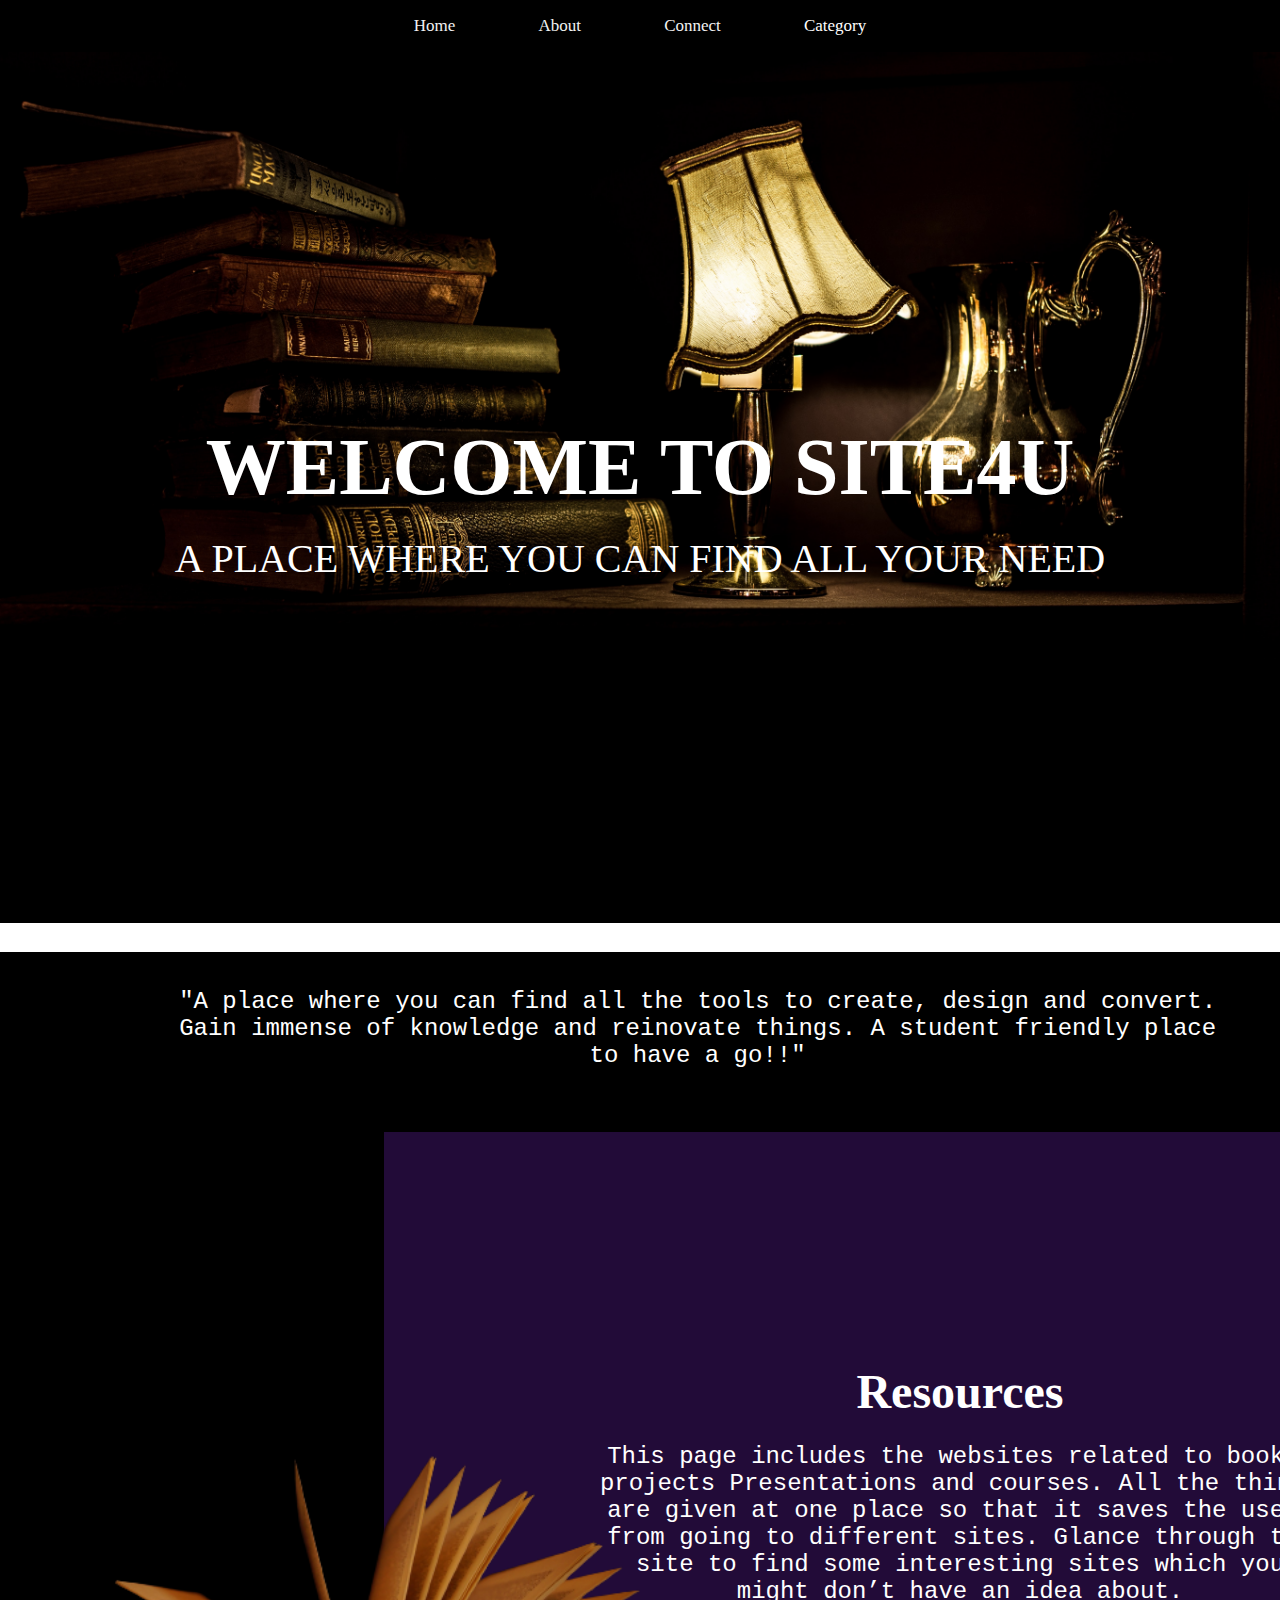
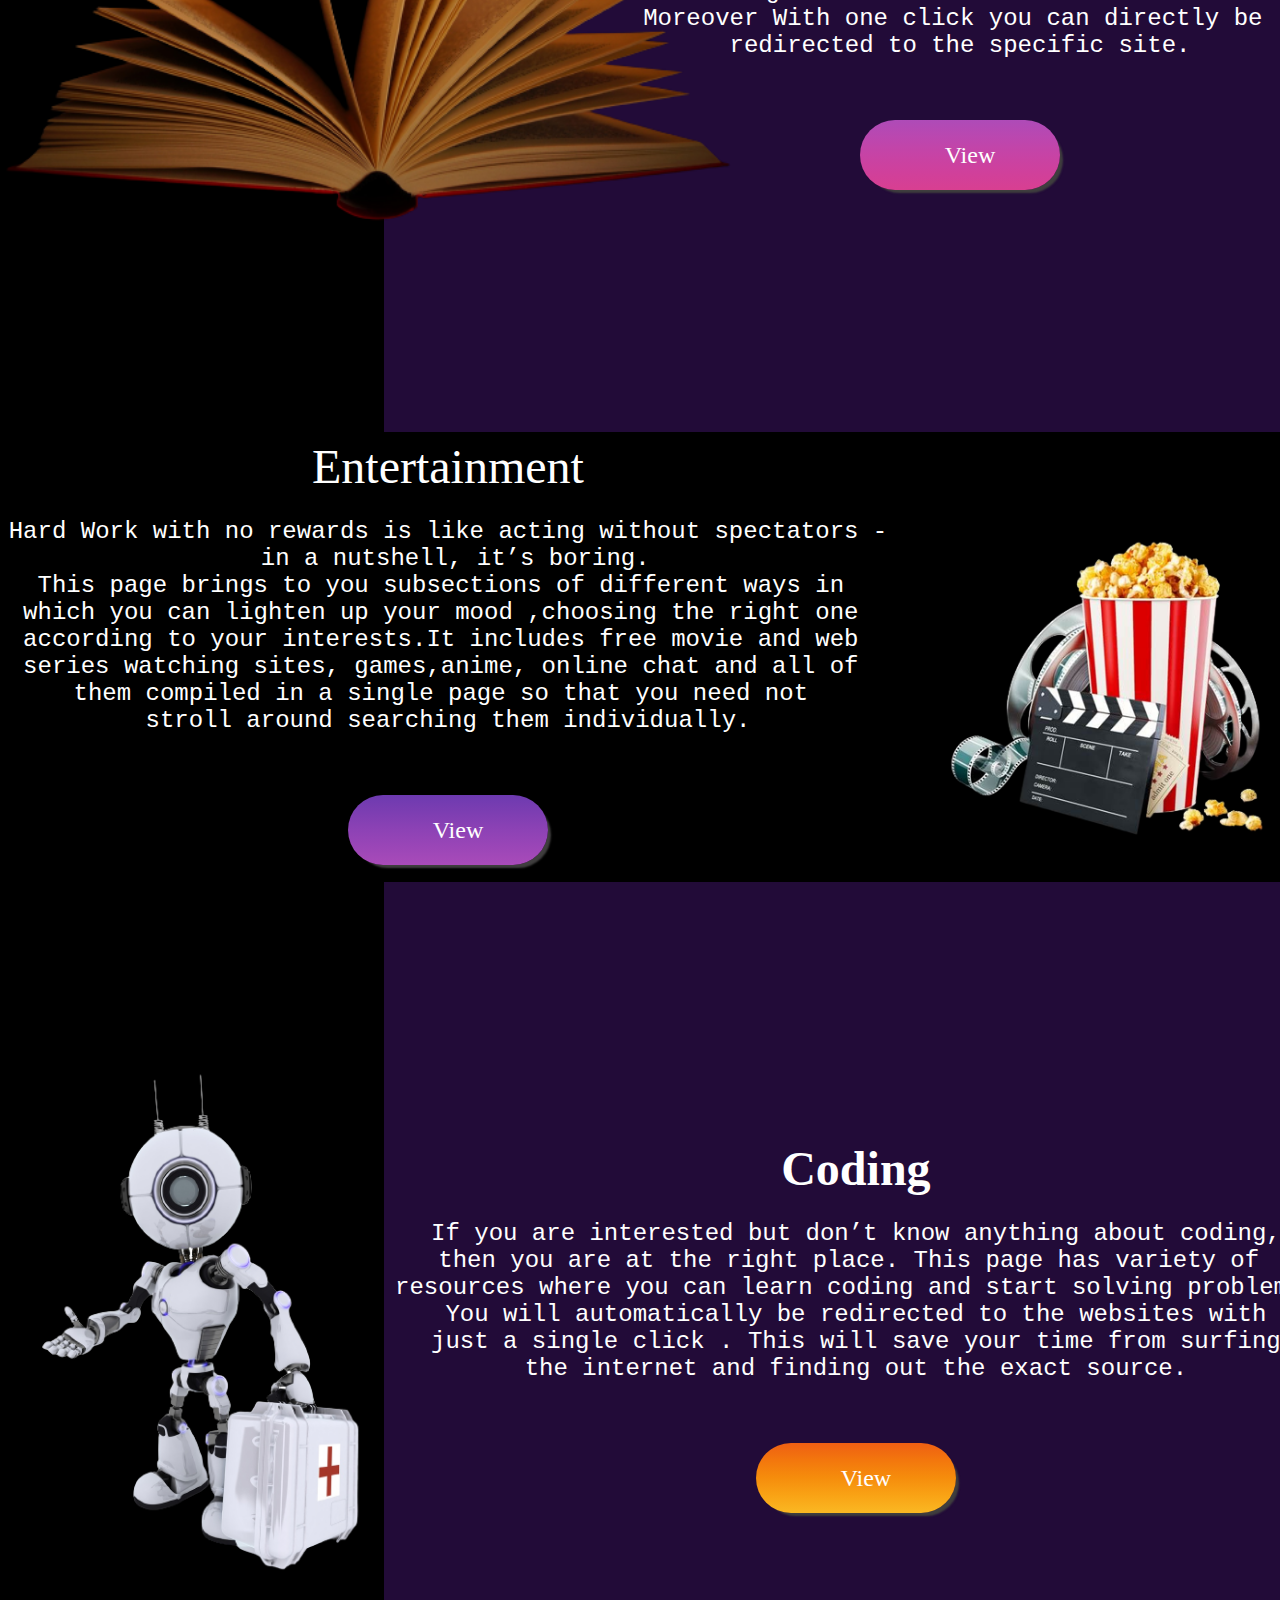
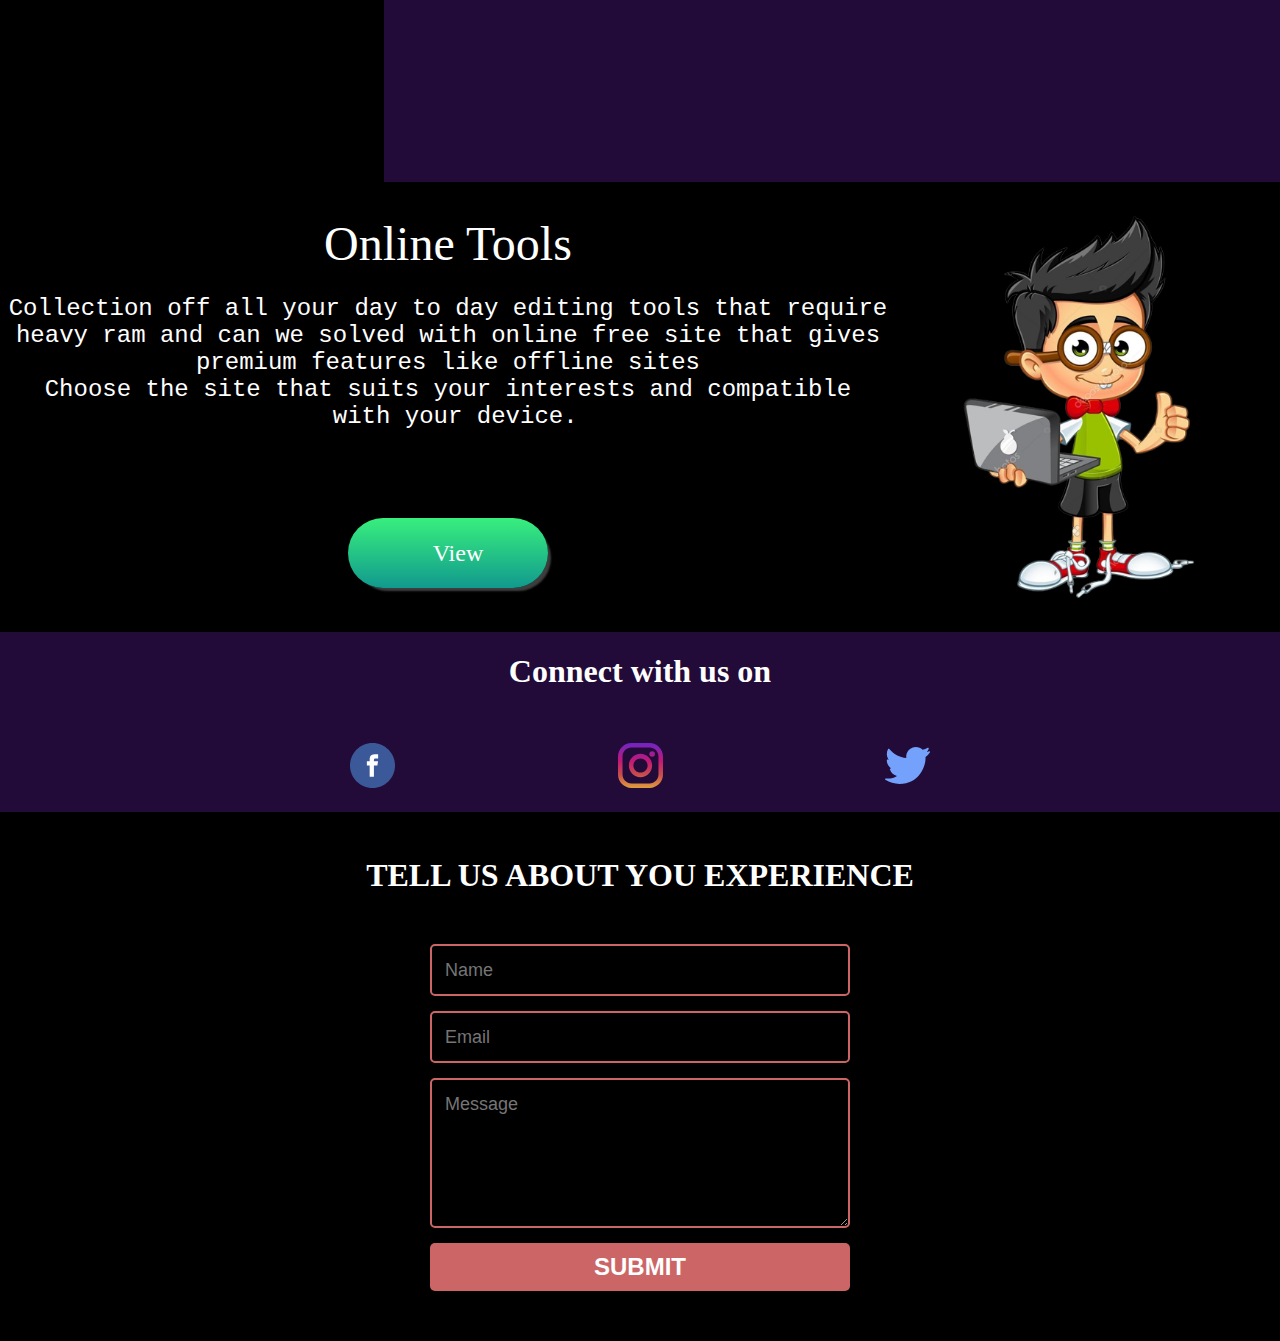
==== index.html @ 0eba8279 "Update index.html" ====
<!DOCTYPE html>
<html lang="en">
  <head>
    <meta charset="UTF-8" />
    <meta http-equiv="X-UA-Compatible" content="IE=edge" />
    <meta name="viewport" content="width=device-width, initial-scale=1.0" />
    <title>Site4you</title>
    <link rel="stylesheet" href="./style/style.css" />
  </head>
  <body>
    <!-- Navigation -->
    <div class="topnav navCen" id="myTopnav">
      <a class="elem"  href="#home" class="active">Home</a>
      <a class="elem" href="#id">About</a>
      <a class="elem" href="#connect">Connect</a>
      <div class=" elem dropdown">
        <button class=" dropbtn">Category
          <i class="fa fa-caret-down"></i>
        </button>
        <div class="dropdown-content">
          <a href="./Vidushi/educational.html">Resources</a>
          <a href="./Udita/Image/entertainment.html">Entertainment</a>
          <a href="./Shiva/code.html">Coding</a>
          <a href="./Akshay/onlineTool.html">Online Tools</a>
        </div>
      </div> 
    </div>
    <div class="main">
      <div id="home" class="landing">
        <div class="headline">WELCOME TO SITE4U</div>
        <div class="title">A PLACE WHERE YOU CAN FIND ALL YOUR NEED</div>
      </div>
    </div>
    <div class="content">
      <div class="black">
          <div id='id'class="about">
    <pre>
        "A place where you can find all the tools to create, design and convert.
        Gain immense of knowledge and reinovate things. A student friendly place
        to have a go!!"
    </pre>
          </div>
      </div>
    
      <!-- gorup 1 -->
        <div class="mix book">
        <div class="lImage">
          <img src="./style/Image/book.png" alt="" class="book" />
        </div>
        <div class="rDescription">
          <span class="header">Resources </span>
          <span class="desc">
            <pre>
This page includes the websites related to books,
projects Presentations and courses. All the things
are given at one place so that it saves the user 
from going to different sites. Glance through the
site to find some interesting sites which you
might don’t have an idea about.
Moreover With one click you can directly be 
redirected to the specific site.
        </pre>
          </span>
        <a href="./Vidushi/educational.html">  <div class="gradient-btn btn-6"><span>View</span></div></a>
        </div>
    </div>
    <div class="black">
        <div class="leftAbout ">
          <div class="lDescription">
            <span class="header">Entertainment</span>
            <span class="desc movleft">
            <pre>
Hard Work with no rewards is like acting without spectators -
 in a nutshell, it’s boring.
This page brings to you subsections of different ways in 
which you can lighten up your mood ,choosing the right one 
according to your interests.It includes free movie and web 
series watching sites, games,anime, online chat and all of 
them compiled in a single page so that you need not 
stroll around searching them individually.
            </pre>
            </span>
          <a href="./Udita/Image/entertainment.html"> <div class="gradient-btn btn-7"><span>View</span></div>  </a>  
          </div>
          <div class="rImage">
            <img src="./style/Image/popcorn.png" alt="" srcset="" />
          </div>
        </div>
    </div>
    <!-- group-end -->
          <!-- gorup 1 -->
          <div class="mix book">
            <div class="lImage ro">
              <img src="./style/Image/robot.png" alt="" class="book" />
            </div>
            <div class="rDescription">
              <span class="header">Coding </span>
              <span class="desc">
                <pre>
If you are interested but don’t know anything about coding,
then you are at the right place. This page has variety of 
resources where you can learn coding and start solving problems.
You will automatically be redirected to the websites with
just a single click . This will save your time from surfing
the internet and finding out the exact source.
            </pre>
              </span>
             <a href="./Shiva/code.html"> <div class="gradient-btn btn-2"><span>View</span></div></a>
            </div>
        </div>
        <div class="black">
            <div class="leftAbout ">
              <div class="lDescription">
                <span class="header">Online Tools</span>
                <span class="desc movleft">
                <pre>
Collection off all your day to day editing tools that require
heavy ram and can we solved with online free site that gives
premium features like offline sites
Choose the site that suits your interests and compatible
 with your device.
                    
                </pre>
                </span>
                <a href="./Akshay/onlineTool.html"><div class="gradient-btn btn-11"><span>View</span></div>
           </a>     </div>
              <div class="rImage">
                <img src="./style/Image/geek.png" alt="" srcset="" />
              </div>
            </div>
        </div>
        <div class="connect">
          <div class="heads" id="connect"><strong>Connect with us on</strong></div>
          <div class="icons">
              <div><img src="./style/Image/facebook-svgrepo-com.svg" alt="" class="itm"></div>
              <div><img src="./style/Image/instagram-svgrepo-com.svg" alt="" class="itm"></div>
              <div><img src="./style/Image/twitter-svgrepo-com.svg" alt="" class="itm"></div>
             
          </div>
        <!-- group-end -->
      </div>
      
      </div>
    <div class="footer">
        <div class="heads"> <strong> TELL US ABOUT YOU EXPERIENCE</strong></div>
        <div class="form">
            <form id="fcf-form-id" class="fcf-form-class" method="post" action="forming.php">
                <input name="name" type="text" class="feedback-input" placeholder="Name" />   
                <input name="email" type="text" class="feedback-input" placeholder="Email" />
                <textarea name="text" class="feedback-input" placeholder="Message"></textarea>
                <input type="submit" value="SUBMIT"/>
              </form>
        </div>
    </div>
    <div class="js">
      <script>
        function myFunction() {
          var x = document.getElementById("myTopnav");
          if (x.className === "topnav") {
            x.className += " responsive";
          } else {
            x.className = "topnav";
          }
        }
        document.querySelectorAll('a[href^="#"]').forEach((anchor) => {
          anchor.addEventListener("click", function (e) {
            e.preventDefault();

            document.querySelector(this.getAttribute("href")).scrollIntoView({
              behavior: "smooth",
            });
          });
        });
      </script>
    </div>
    <div class="remNavCen">
      <script>
        let matchMedia = window.matchMedia("(max-width:600px)");
        if (matchMedia.matches) {
          var element = document.getElementById("myTopnav");
          element.classList.remove("navCen");
        }
      </script>
    </div>
  </body>
</html>
---- style/style.css ----
body {
  color: white !important;
  margin: 0px;
}

.main {
  position: relative;
}

.main .landing {
  display: -webkit-box;
  display: -ms-flexbox;
  display: flex;
  -webkit-box-orient: vertical;
  -webkit-box-direction: normal;
      -ms-flex-direction: column;
          flex-direction: column;
  row-gap: 2.5vh;
  -webkit-box-pack: center;
      -ms-flex-pack: center;
          justify-content: center;
  -webkit-box-align: center;
      -ms-flex-align: center;
          align-items: center;
  height: 100vh;
  width: 100vw;
  background-image: url("./Image/main.jpg");
  background-attachment: fixed;
  background-position: center;
  background-repeat: no-repeat;
  background-size: cover;
}

.main .landing .headline {
  font-size: 5rem;
  font-weight: bolder;
}

.main .landing .title {
  font-size: 2.5rem;
}

.content {
  display: -webkit-box;
  display: -ms-flexbox;
  display: flex;
  -webkit-box-orient: vertical;
  -webkit-box-direction: normal;
      -ms-flex-direction: column;
          flex-direction: column;
  -webkit-box-pack: center;
      -ms-flex-pack: center;
          justify-content: center;
  -ms-flex-line-pack: center;
      align-content: center;
  text-align: center;
}

.content .black {
  background-color: black;
}

.content .black .about {
  display: -webkit-box;
  display: -ms-flexbox;
  display: flex;
  -webkit-box-orient: vertical;
  -webkit-box-direction: normal;
      -ms-flex-direction: column;
          flex-direction: column;
  -webkit-box-pack: center;
      -ms-flex-pack: center;
          justify-content: center;
  -ms-flex-line-pack: center;
      align-content: center;
  font-size: 1.5rem;
  height: 20vh;
}

.content .mix {
  background: -webkit-gradient(linear, left top, right top, from(#000000), color-stop(30%, #000000), color-stop(30%, #220b38), to(#220b38));
  background: linear-gradient(to right, #000000 0%, #000000 30%, #220b38 30%, #220b38 100%);
  height: 100vh;
  display: -webkit-box;
  display: -ms-flexbox;
  display: flex;
  display: flex;
  -webkit-box-pack: center;
      -ms-flex-pack: center;
          justify-content: center;
  -ms-flex-line-pack: center;
      align-content: center;
  -webkit-box-align: center;
      -ms-flex-align: center;
          align-items: center;
}

.content .mix .lImage {
  height: 60%;
  width: 50%;
}

.content .mix .lImage img {
  height: 100%;
}

.content .mix .lImage .ro {
  height: 100%;
}

.content .mix .rDescription .header {
  font-size: 3rem;
  font-weight: bolder;
}

.content .mix .rDescription .desc {
  font-size: 1.5rem;
}

.content .mix .rDescription .gradient-btn {
  font-size: 1.5rem;
}

.content .leftAbout {
  display: -webkit-box;
  display: -ms-flexbox;
  display: flex;
  -webkit-box-pack: center;
      -ms-flex-pack: center;
          justify-content: center;
  -ms-flex-line-pack: center;
      align-content: center;
  font-size: 1.5rem;
  height: 50vh;
  -webkit-box-align: center;
      -ms-flex-align: center;
          align-items: center;
}

.content .leftAbout .lDescription .header {
  font-size: 3rem;
}

.content .leftAbout .lDescription .desc {
  font-size: 1.5rem;
}

.content .leftAbout .rImage {
  height: 100%;
  width: 30%;
}

.content .leftAbout .rImage img {
  height: 100%;
}

.connect {
  color: white;
  background-color: #220b38;
  height: 20vh;
  width: 100vw;
  display: -webkit-box;
  display: -ms-flexbox;
  display: flex;
  -webkit-box-align: center;
      -ms-flex-align: center;
          align-items: center;
  -webkit-box-pack: center;
      -ms-flex-pack: center;
          justify-content: center;
  -webkit-box-orient: vertical;
  -webkit-box-direction: normal;
      -ms-flex-direction: column;
          flex-direction: column;
}

.connect .heads {
  height: 50%;
  font-size: 2rem;
}

.connect .icons {
  display: -webkit-box;
  display: -ms-flexbox;
  display: flex;
  -webkit-box-align: center;
      -ms-flex-align: center;
          align-items: center;
  -webkit-box-pack: space-evenly;
      -ms-flex-pack: space-evenly;
          justify-content: space-evenly;
  width: 80%;
}

.connect .icons .itm {
  height: 45px;
  width: 45px;
}

.footer {
  color: white;
  background-color: #000000;
  display: -webkit-box;
  display: -ms-flexbox;
  display: flex;
  -webkit-box-align: center;
      -ms-flex-align: center;
          align-items: center;
  -webkit-box-pack: center;
      -ms-flex-pack: center;
          justify-content: center;
  -webkit-box-orient: vertical;
  -webkit-box-direction: normal;
      -ms-flex-direction: column;
          flex-direction: column;
  padding-top: 5vh;
}

.footer .heads {
  font-size: 2rem;
}

.form {
  max-width: 420px;
  margin: 50px auto;
}

.form .feedback-input {
  color: white;
  font-family: Helvetica, Arial, sans-serif;
  font-weight: 500;
  font-size: 18px;
  border-radius: 5px;
  line-height: 22px;
  background-color: transparent;
  border: 2px solid #CC6666;
  -webkit-transition: all 0.3s;
  transition: all 0.3s;
  padding: 13px;
  margin-bottom: 15px;
  width: 100%;
  -webkit-box-sizing: border-box;
          box-sizing: border-box;
  outline: 0;
}

.form .feedback-input:focus {
  border: 2px solid #CC4949;
}

.form textarea {
  height: 150px;
  line-height: 150%;
  resize: vertical;
}

.form [type="submit"] {
  font-family: 'Montserrat', Arial, Helvetica, sans-serif;
  width: 100%;
  background: #CC6666;
  border-radius: 5px;
  border: 0;
  cursor: pointer;
  color: white;
  font-size: 24px;
  padding-top: 10px;
  padding-bottom: 10px;
  -webkit-transition: all 0.3s;
  transition: all 0.3s;
  margin-top: -4px;
  font-weight: 700;
}

.form [type="submit"]:hover {
  background: #CC4949;
}

.gradient-btn {
  z-index: 5;
  color: #FFF;
  display: inline-block;
  height: 70px;
  line-height: 70px;
  width: 180px;
  margin: 10px;
  padding-left: 20px;
  border-radius: 50px;
  -webkit-box-shadow: 5px 5px 2px -2px #3f3e3e;
          box-shadow: 5px 5px 2px -2px #3f3e3e;
  text-align: center;
}

.gradient-btn:nth-child(odd):hover {
  cursor: pointer;
  -webkit-box-shadow: -6px -9px 2px -2px #3f3e3e;
          box-shadow: -6px -9px 2px -2px #3f3e3e;
  -webkit-transition: all 2s ease;
  transition: all 2s ease;
  -webkit-transform: translateX(10px);
          transform: translateX(10px);
}

.gradient-btn:nth-child(even):hover {
  cursor: pointer;
  -webkit-box-shadow: 8px 8px 2px -2px #3f3e3e;
          box-shadow: 8px 8px 2px -2px #3f3e3e;
  -webkit-transition: all 2s ease;
  transition: all 2s ease;
  -webkit-transform: translateX(-10px);
          transform: translateX(-10px);
}

.btn-2 {
  background-image: -webkit-gradient(linear, left bottom, left top, from(#fab823), color-stop(#f9a315), color-stop(#f68d0c), color-stop(#f3770d), to(#ee5f13));
  background-image: linear-gradient(to top, #fab823, #f9a315, #f68d0c, #f3770d, #ee5f13);
}

.btn-6 {
  background-image: -webkit-gradient(linear, left bottom, left top, from(#d83f91), color-stop(#d0409b), color-stop(#c743a5), color-stop(#bb47af), to(#ae4bb8));
  background-image: linear-gradient(to top, #d83f91, #d0409b, #c743a5, #bb47af, #ae4bb8);
}

.btn-7 {
  background-image: -webkit-gradient(linear, left bottom, left top, from(#a94bb9), color-stop(#9b46b7), color-stop(#8d42b5), color-stop(#7d3eb2), to(#6d3ab0));
  background-image: linear-gradient(to top, #a94bb9, #9b46b7, #8d42b5, #7d3eb2, #6d3ab0);
}

.btn-11 {
  background: -webkit-gradient(linear, left bottom, left top, from(#11998e), to(#38ef7d));
  background: linear-gradient(to top, #11998e, #38ef7d);
}

.navCen {
  display: -webkit-box;
  display: -ms-flexbox;
  display: flex;
  -webkit-box-pack: center;
      -ms-flex-pack: center;
          justify-content: center;
  -webkit-box-align: center;
      -ms-flex-align: center;
          align-items: center;
}

.topnav {
  overflow: hidden;
  background-color: black;
}

.topnav a {
  float: left;
  display: block;
  color: #f2f2f2;
  text-align: center;
  padding: 14px 16px;
  text-decoration: none;
  font-size: 17px;
}

.elem {
  margin: 2px 2vw;
}

.active {
  background-image: -webkit-gradient(linear, left bottom, left top, from(#d83f91), color-stop(#d0409b), color-stop(#c743a5), color-stop(#bb47af), to(#ae4bb8));
  background-image: linear-gradient(to top, #d83f91, #d0409b, #c743a5, #bb47af, #ae4bb8);
  color: black;
}

.topnav .icon {
  display: none;
}

.dropdown {
  float: left;
  overflow: hidden;
}

.dropdown .dropbtn {
  font-size: 17px;
  border: none;
  outline: none;
  color: white;
  padding: 14px 16px;
  background-color: inherit;
  font-family: inherit;
  margin: 0;
}

.dropdown-content {
  display: none;
  position: absolute;
  background-color: #f9f9f9;
  min-width: 160px;
  -webkit-box-shadow: 0px 8px 16px 0px rgba(0, 0, 0, 0.2);
          box-shadow: 0px 8px 16px 0px rgba(0, 0, 0, 0.2);
  z-index: 1;
}

.dropdown-content a {
  float: none;
  color: black;
  padding: 12px 16px;
  text-decoration: none;
  display: block;
  text-align: left;
}

.topnav a:hover, .dropdown:hover .dropbtn {
  background: -webkit-gradient(linear, left top, left bottom, from(#3a92b4), color-stop(50%, #1df7fd), to(#45fce0));
  background: linear-gradient(180deg, #3a92b4 0%, #1df7fd 50%, #45fce0 100%);
  color: black;
}

.dropdown-content a:hover {
  background-image: -webkit-gradient(linear, left bottom, left top, from(#fab823), color-stop(#f9a315), color-stop(#f68d0c), color-stop(#f3770d), to(#ee5f13));
  background-image: linear-gradient(to top, #fab823, #f9a315, #f68d0c, #f3770d, #ee5f13);
  color: white;
}

.dropdown:hover .dropdown-content {
  display: block;
}

@media screen and (max-width: 600px) {
  .topnav a:not(:first-child), .dropdown .dropbtn {
    display: none;
  }
  .topnav a.icon {
    float: right;
    display: block;
  }
}

@media screen and (max-width: 600px) {
  .topnav.responsive {
    position: relative;
  }
  .topnav.responsive .icon {
    position: absolute;
    right: 0;
    top: 0;
  }
  .topnav.responsive a {
    float: none;
    display: block;
    text-align: left;
  }
  .topnav.responsive .dropdown {
    float: none;
  }
  .topnav.responsive .dropdown-content {
    position: relative;
  }
  .topnav.responsive .dropdown .dropbtn {
    display: block;
    width: 100%;
    text-align: left;
  }
}
/*# sourceMappingURL=style.css.map */
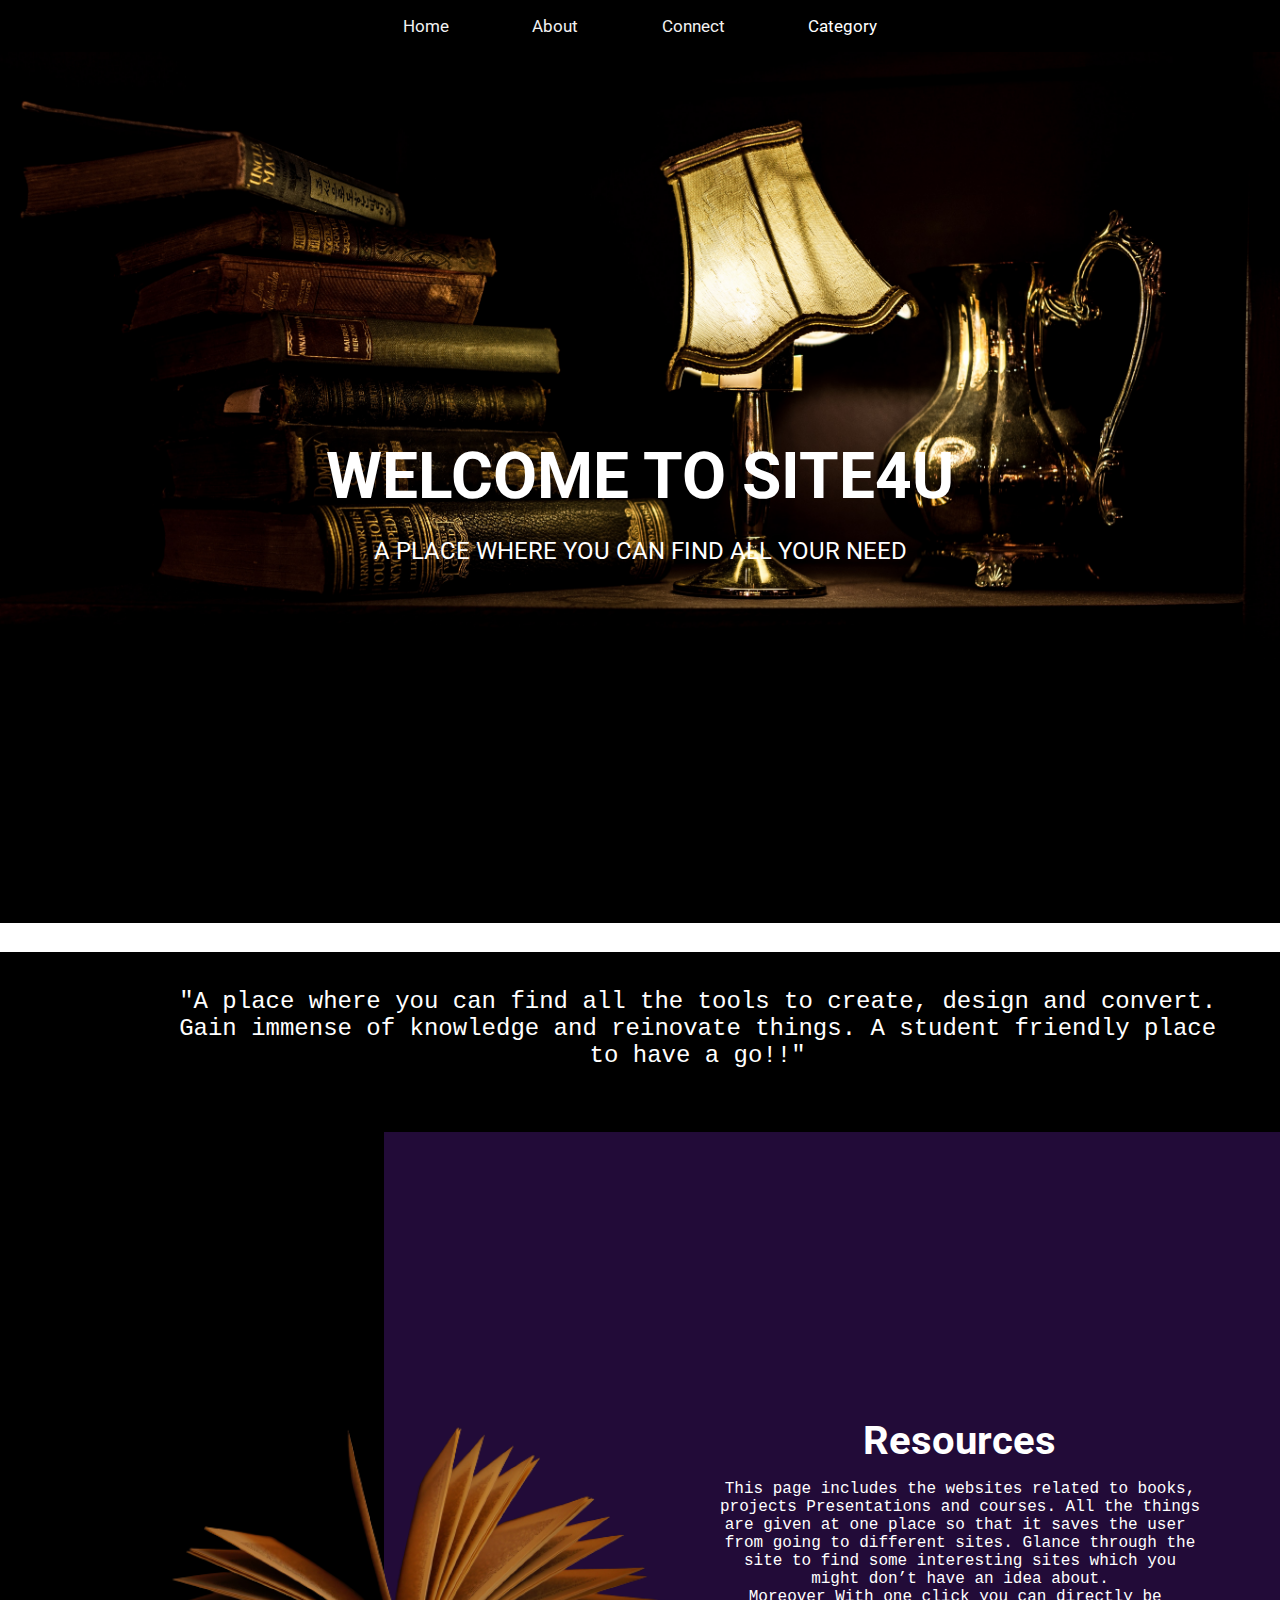
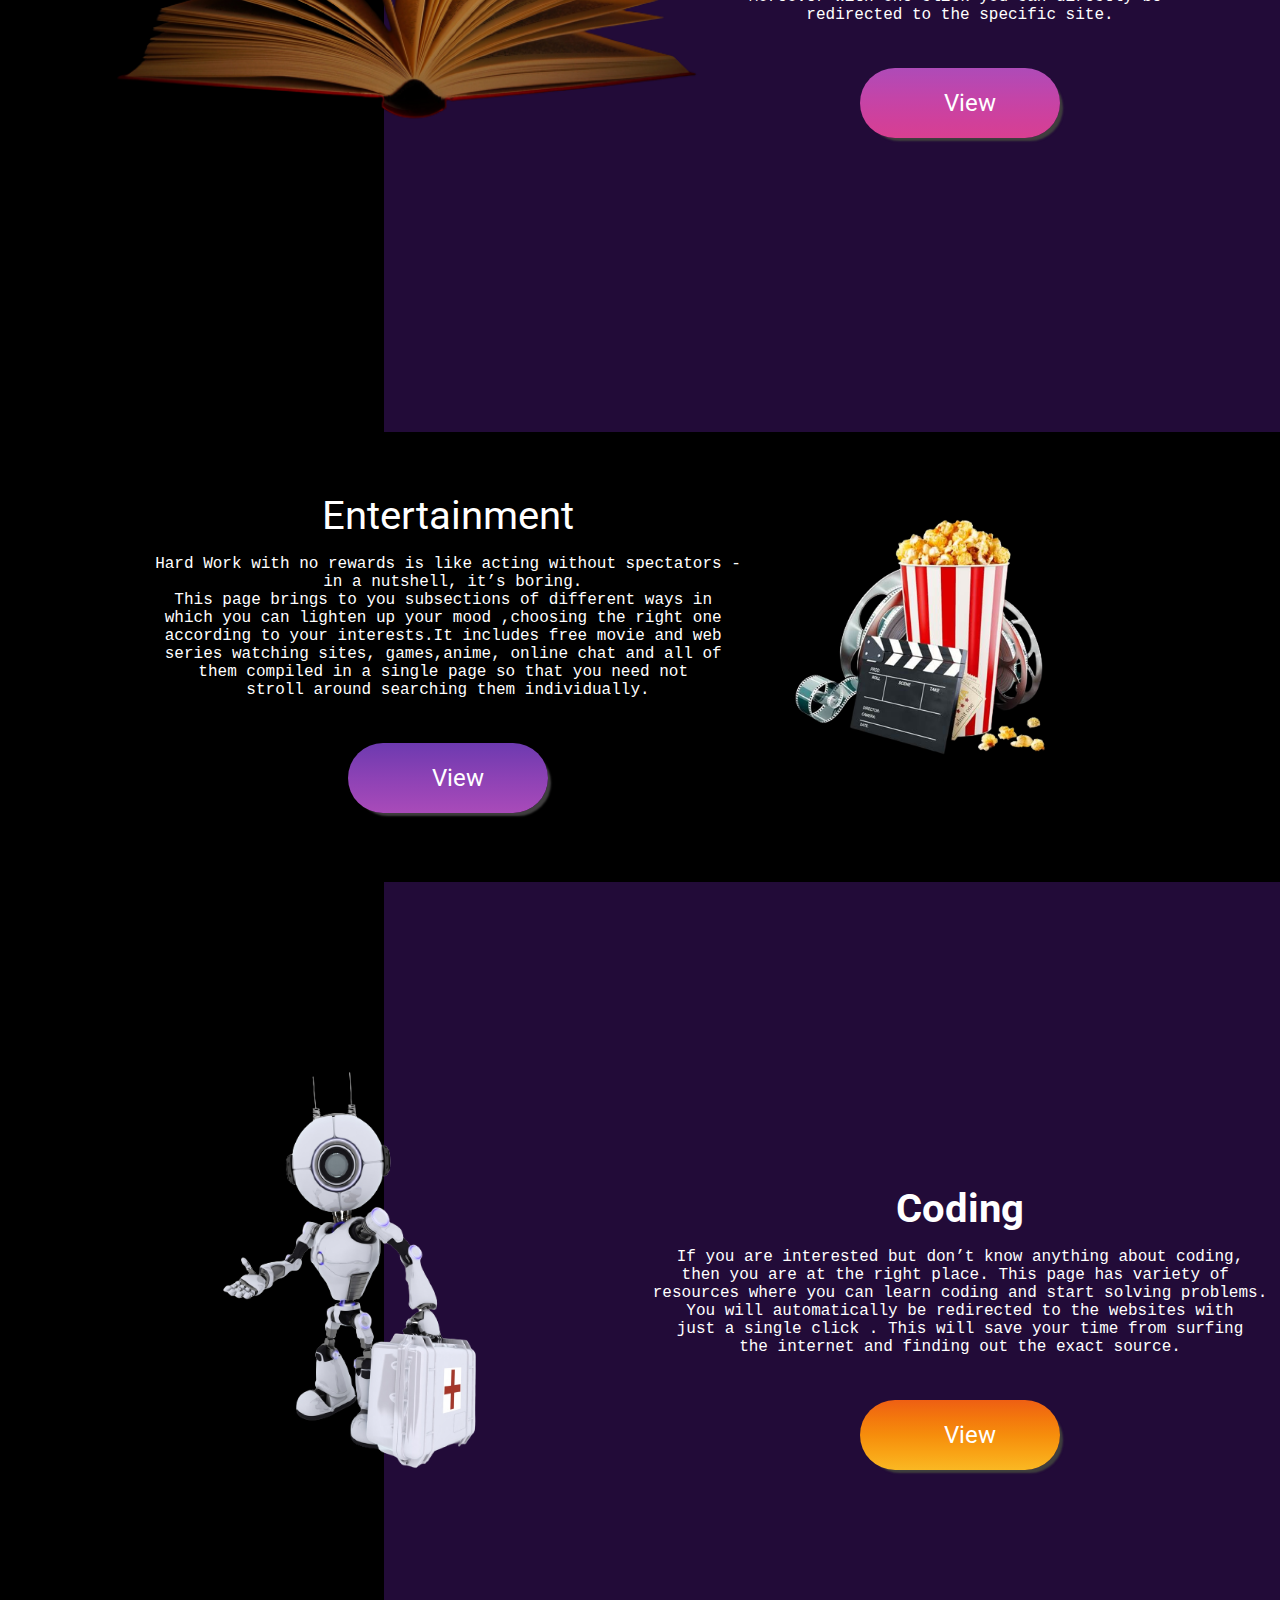
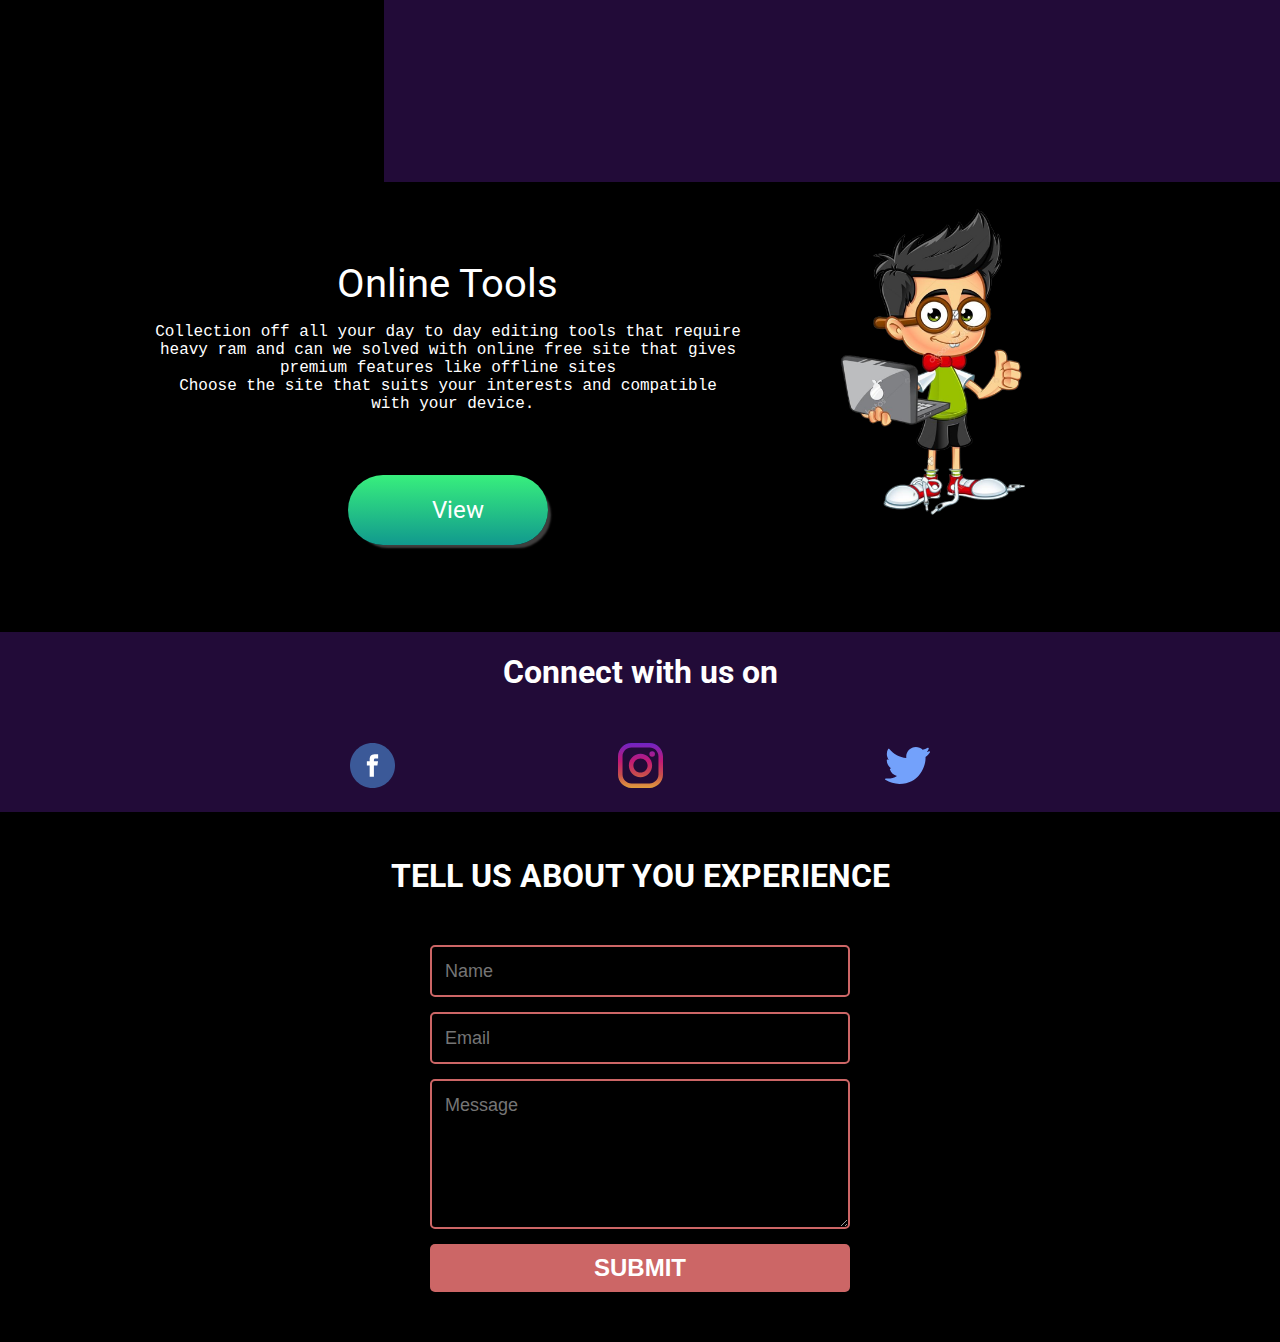
==== commit 82db62fe: "font" ====
--- a/index.html
+++ b/index.html
@@ -5,6 +5,9 @@
     <meta http-equiv="X-UA-Compatible" content="IE=edge" />
     <meta name="viewport" content="width=device-width, initial-scale=1.0" />
     <title>Site4you</title>
+    <link rel="preconnect" href="https://fonts.googleapis.com">
+<link rel="preconnect" href="https://fonts.gstatic.com" crossorigin>
+<link href="https://fonts.googleapis.com/css2?family=Rancho&family=Roboto:wght@300&display=swap" rel="stylesheet">
     <link rel="stylesheet" href="./style/style.css" />
   </head>
   <body>
@@ -19,7 +22,7 @@
         </button>
         <div class="dropdown-content">
           <a href="./Vidushi/educational.html">Resources</a>
-          <a href="./Udita/Image/entertainment.html">Entertainment</a>
+          <a href="./Udita/entertainment.html">Entertainment</a>
           <a href="./Shiva/code.html">Coding</a>
           <a href="./Akshay/onlineTool.html">Online Tools</a>
         </div>
--- a/style/style.css
+++ b/style/style.css
@@ -1,6 +1,7 @@
 body {
   color: white !important;
   margin: 0px;
+  font-family: 'Roboto', sans-serif;;
 }
 
 .main {
@@ -458,4 +459,77 @@
     text-align: left;
   }
 }
-/*# sourceMappingURL=style.css.map */+/*# sourceMappingURL=style.css.map */
+@media(max-width:1340px){
+  .main .landing .headline {
+    font-size: 4.0rem;
+    font-weight: bolder;
+  }
+  
+  .main .landing .title {
+    font-size: 1.5rem;
+  }
+  .content .mix .rDescription .header {
+    font-size: 2.5rem;
+    font-weight: bolder;
+  }
+  
+  .content .mix .rDescription .desc {
+    font-size: 1rem;
+  }
+  
+  .content .mix .rDescription .gradient-btn {
+    font-size: 1.5.rem;
+  }
+  .content .leftAbout .lDescription .header {
+    font-size: 2.5rem;
+  }
+  
+  .content .leftAbout .lDescription .desc {
+    font-size: 1rem;
+  }
+  .content .mix .lImage img {
+    height: 80%;
+  }
+  .content .leftAbout .rImage img {
+    height: 80%;
+  }
+  
+}
+@media(max-width:1340px){
+  .main .landing .headline {
+    font-size: 4.0rem;
+    font-weight: bolder;
+  }
+  
+  .main .landing .title {
+    font-size: 1.5rem;
+  }
+  .content .mix .rDescription .header {
+    font-size: 2.5rem;
+    font-weight: bolder;
+  }
+  
+  .content .mix .rDescription .desc {
+    font-size: 1rem;
+  }
+  
+  .content .mix .rDescription .gradient-btn {
+    font-size: 1.5.rem;
+  }
+  .content .leftAbout .lDescription .header {
+    font-size: 2.5rem;
+  }
+  
+  .content .leftAbout .lDescription .desc {
+    font-size: 1rem;
+  }
+  .content .mix .lImage img {
+    height: 80%;
+  }
+  .content .leftAbout .rImage img {
+    height: 80%;
+  }
+  
+}
+
